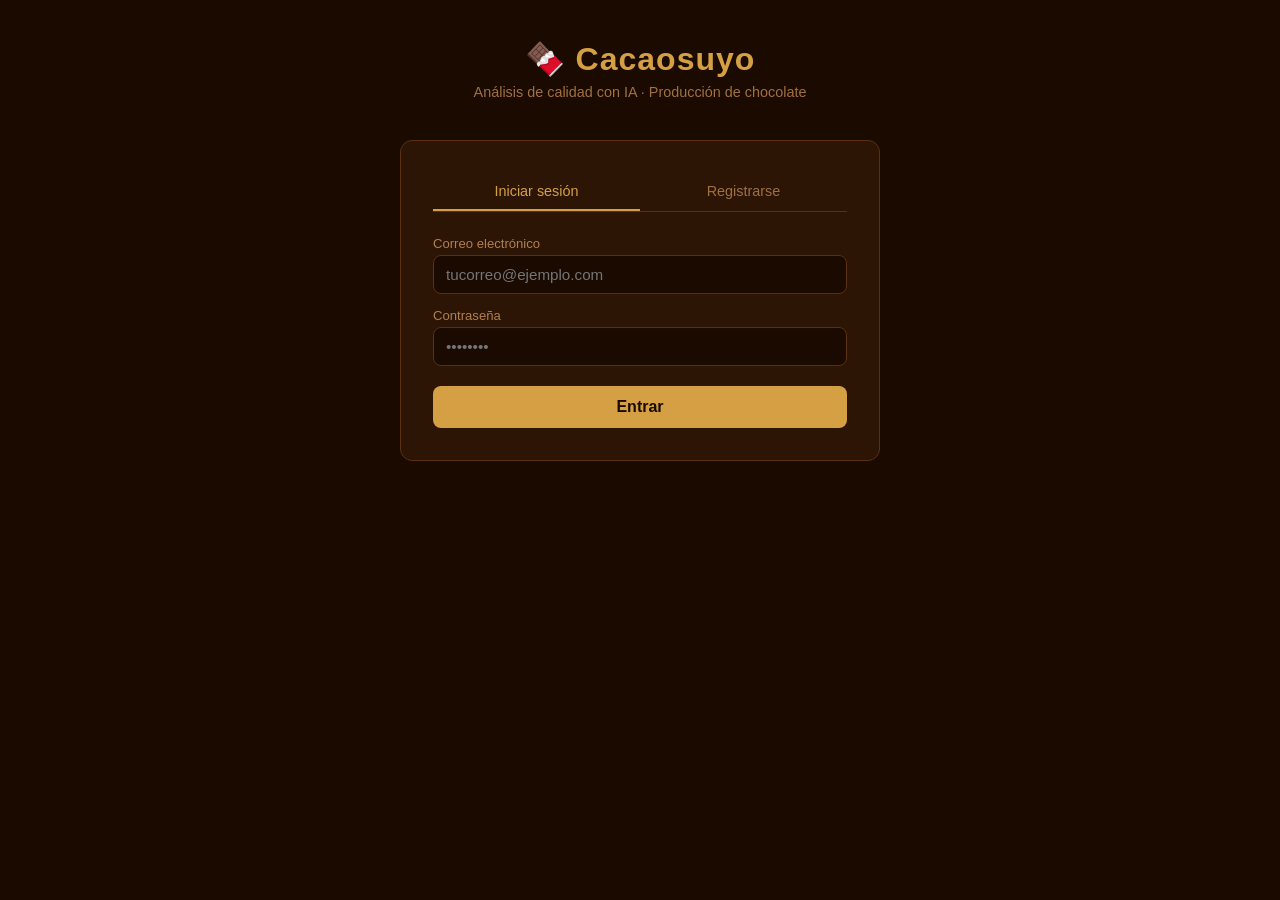
==== cacaosuyo_frontend.html @ 60d4258c "Add files via upload" ====
<!DOCTYPE html>
<html lang="es">
<head>
  <meta charset="UTF-8" />
  <meta name="viewport" content="width=device-width, initial-scale=1.0"/>
  <title>Cacaosuyo – Análisis de Chocolate</title>
  <style>
    * { box-sizing: border-box; margin: 0; padding: 0; }

    body {
      font-family: 'Segoe UI', sans-serif;
      background: #1a0a00;
      color: #f5e6d0;
      min-height: 100vh;
      display: flex;
      flex-direction: column;
      align-items: center;
      padding: 40px 20px;
    }

    h1 {
      font-size: 2rem;
      color: #d4a043;
      margin-bottom: 6px;
      letter-spacing: 1px;
    }

    .subtitle {
      color: #a07040;
      font-size: 0.9rem;
      margin-bottom: 40px;
    }

    .card {
      background: #2c1505;
      border: 1px solid #5a3010;
      border-radius: 12px;
      padding: 32px;
      width: 100%;
      max-width: 480px;
      margin-bottom: 24px;
    }

    .card h2 {
      font-size: 1.1rem;
      color: #d4a043;
      margin-bottom: 20px;
      border-bottom: 1px solid #5a3010;
      padding-bottom: 10px;
    }

    .tabs {
      display: flex;
      gap: 0;
      margin-bottom: 24px;
      border-bottom: 1px solid #5a3010;
    }

    .tab {
      flex: 1;
      padding: 10px;
      text-align: center;
      cursor: pointer;
      color: #a07040;
      font-size: 0.9rem;
      border-bottom: 2px solid transparent;
      transition: all 0.2s;
    }

    .tab.active {
      color: #d4a043;
      border-bottom: 2px solid #d4a043;
    }

    label {
      display: block;
      font-size: 0.82rem;
      color: #b08050;
      margin-bottom: 4px;
      margin-top: 14px;
    }

    input[type="text"],
    input[type="email"],
    input[type="password"],
    select {
      width: 100%;
      padding: 10px 12px;
      background: #1a0a00;
      border: 1px solid #5a3010;
      border-radius: 8px;
      color: #f5e6d0;
      font-size: 0.95rem;
      outline: none;
      transition: border-color 0.2s;
    }

    input:focus, select:focus {
      border-color: #d4a043;
    }

    button {
      margin-top: 20px;
      width: 100%;
      padding: 12px;
      background: #d4a043;
      color: #1a0a00;
      border: none;
      border-radius: 8px;
      font-size: 1rem;
      font-weight: 700;
      cursor: pointer;
      transition: background 0.2s;
    }

    button:hover { background: #e8b855; }
    button:disabled { background: #6b5020; color: #a07040; cursor: not-allowed; }

    .msg {
      margin-top: 14px;
      padding: 10px 14px;
      border-radius: 8px;
      font-size: 0.88rem;
    }

    .msg.error { background: #4a1010; color: #ff9090; border: 1px solid #801010; }
    .msg.success { background: #0a3010; color: #90e090; border: 1px solid #105010; }
    .msg.info { background: #1a2a40; color: #90c0ff; border: 1px solid #204080; }

    .upload-area {
      border: 2px dashed #5a3010;
      border-radius: 10px;
      padding: 30px;
      text-align: center;
      cursor: pointer;
      transition: border-color 0.2s, background 0.2s;
      margin-top: 14px;
      position: relative;
    }

    .upload-area:hover, .upload-area.dragover {
      border-color: #d4a043;
      background: #3a1a05;
    }

    .upload-area input[type="file"] {
      position: absolute;
      inset: 0;
      opacity: 0;
      cursor: pointer;
      width: 100%;
      height: 100%;
    }

    .upload-icon { font-size: 2.5rem; margin-bottom: 8px; }
    .upload-text { color: #a07040; font-size: 0.9rem; }
    .upload-filename { color: #d4a043; font-size: 0.9rem; margin-top: 8px; font-weight: 600; }

    #preview-img {
      max-width: 100%;
      max-height: 200px;
      border-radius: 8px;
      margin-top: 14px;
      display: none;
    }

    .json-box {
      background: #0d0500;
      border: 1px solid #5a3010;
      border-radius: 8px;
      padding: 16px;
      margin-top: 16px;
      font-family: 'Courier New', monospace;
      font-size: 0.82rem;
      white-space: pre-wrap;
      word-break: break-word;
      max-height: 350px;
      overflow-y: auto;
      color: #90e0a0;
      display: none;
    }

    .btn-secondary {
      background: #3a1a05;
      color: #d4a043;
      border: 1px solid #5a3010;
      margin-top: 10px;
    }
    .btn-secondary:hover { background: #4a2a10; }

    .btn-download {
      background: #2a5020;
      color: #90e090;
      margin-top: 10px;
      display: none;
    }
    .btn-download:hover { background: #3a7030; }

    .btn-danger {
      background: #3a1010;
      color: #ff9090;
      border: 1px solid #801010;
      margin-top: 10px;
    }
    .btn-danger:hover { background: #4a1515; }

    .divider {
      border: none;
      border-top: 1px solid #5a3010;
      margin: 20px 0 0 0;
    }

    .hidden { display: none !important; }

    .tag-logged {
      font-size: 0.8rem;
      color: #90c060;
      background: #0a2010;
      border: 1px solid #205010;
      border-radius: 20px;
      padding: 3px 12px;
      display: inline-block;
      margin-bottom: 16px;
    }

    .spinner {
      display: inline-block;
      width: 16px; height: 16px;
      border: 2px solid #1a0a00;
      border-top-color: transparent;
      border-radius: 50%;
      animation: spin 0.7s linear infinite;
      margin-right: 8px;
      vertical-align: middle;
    }
    @keyframes spin { to { transform: rotate(360deg); } }

    .result-actions {
      display: none;
      flex-direction: column;
      gap: 0;
    }
  </style>
</head>
<body>

  <h1>🍫 Cacaosuyo</h1>
  <p class="subtitle">Análisis de calidad con IA · Producción de chocolate</p>

  <!-- LOGIN / REGISTRO -->
  <div class="card" id="card-auth">
    <div class="tabs">
      <div class="tab active" id="tab-login" onclick="switchTab('login')">Iniciar sesión</div>
      <div class="tab" id="tab-registro" onclick="switchTab('registro')">Registrarse</div>
    </div>

    <!-- LOGIN -->
    <div id="form-login">
      <label>Correo electrónico</label>
      <input type="email" id="login-email" placeholder="tucorreo@ejemplo.com" />
      <label>Contraseña</label>
      <input type="password" id="login-pass" placeholder="••••••••" />
      <button onclick="login()">Entrar</button>
      <div id="login-msg"></div>
    </div>

    <!-- REGISTRO -->
    <div id="form-registro" class="hidden">
      <label>Nombre</label>
      <input type="text" id="reg-nombre" placeholder="Tu nombre" />
      <label>Correo electrónico</label>
      <input type="email" id="reg-email" placeholder="tucorreo@ejemplo.com" />
      <label>Contraseña</label>
      <input type="password" id="reg-pass" placeholder="Mínimo 8 caracteres con números" />
      <button onclick="registrar()">Crear cuenta</button>
      <div id="reg-msg"></div>
    </div>
  </div>

  <!-- UPLOAD -->
  <div class="card hidden" id="card-upload">
    <h2>Analizar muestra</h2>
    <div class="tag-logged" id="user-tag">👤 Usuario</div>

    <label>Etapa de producción</label>
    <select id="etapa-select">
      <option value="tostado">🔥 Tostado</option>
      <option value="refinado">⚙️ Refinado</option>
      <option value="moldeado">🍫 Moldeado</option>
    </select>

    <label>Foto de la muestra</label>
    <div class="upload-area" id="upload-area">
      <input type="file" id="file-input" accept="image/*" onchange="onFileSelected(event)" />
      <div class="upload-icon">📷</div>
      <div class="upload-text">Haz clic o arrastra una foto aquí</div>
      <div class="upload-filename" id="filename-label"></div>
    </div>

    <img id="preview-img" alt="Vista previa" />

    <button id="btn-analizar" onclick="analizar()" disabled>Analizar con IA</button>
    <div id="upload-msg"></div>

    <div class="json-box" id="json-result"></div>

    <div class="result-actions" id="result-actions">
      <button class="btn-download" id="btn-download" onclick="descargarJSON()" style="display:block; margin-top:10px;">⬇ Descargar JSON</button>
      <button class="btn-secondary" onclick="nuevaFoto()">📷 Analizar otra foto</button>
      <hr class="divider" />
      <button class="btn-danger" onclick="logout()">Cerrar sesión</button>
    </div>

    <!-- botón cerrar sesión visible siempre (antes de analizar) -->
    <button class="btn-danger" id="btn-logout-simple" onclick="logout()" style="margin-top:30px;">Cerrar sesión</button>
  </div>

<script>
  const API = "https://web-production-0b0f9.up.railway.app";
  let token = null;
  let nombreUsuario = "";
  let ultimoJSON = null;
  let ultimaEtapa = "";

  function showMsg(id, texto, tipo) {
    const el = document.getElementById(id);
    el.className = "msg " + tipo;
    el.innerHTML = texto;
    el.style.display = texto ? "block" : "none";
  }

  function switchTab(tab) {
    document.getElementById("tab-login").classList.toggle("active", tab === "login");
    document.getElementById("tab-registro").classList.toggle("active", tab === "registro");
    document.getElementById("form-login").classList.toggle("hidden", tab !== "login");
    document.getElementById("form-registro").classList.toggle("hidden", tab !== "registro");
    showMsg("login-msg", "", "");
    showMsg("reg-msg", "", "");
  }

  async function login() {
    const email = document.getElementById("login-email").value.trim();
    const pass = document.getElementById("login-pass").value;
    if (!email || !pass) { showMsg("login-msg", "Completa todos los campos.", "error"); return; }
    showMsg("login-msg", '<span class="spinner"></span>Ingresando...', "info");
    try {
      const resp = await fetch(`${API}/auth/login`, {
        method: "POST",
        headers: { "Content-Type": "application/json" },
        body: JSON.stringify({ email, contraseña: pass })
      });
      const data = await resp.json();
      if (!resp.ok) { showMsg("login-msg", data.detail || "Error al iniciar sesión.", "error"); return; }
      entrarApp(data.token, data.nombre);
    } catch (e) {
      showMsg("login-msg", "No se pudo conectar con el servidor.", "error");
    }
  }

  async function registrar() {
    const nombre = document.getElementById("reg-nombre").value.trim();
    const email = document.getElementById("reg-email").value.trim();
    const pass = document.getElementById("reg-pass").value;
    if (!nombre || !email || !pass) { showMsg("reg-msg", "Completa todos los campos.", "error"); return; }
    showMsg("reg-msg", '<span class="spinner"></span>Creando cuenta...', "info");
    try {
      const resp = await fetch(`${API}/auth/register`, {
        method: "POST",
        headers: { "Content-Type": "application/json" },
        body: JSON.stringify({ nombre, email, contraseña: pass })
      });
      const data = await resp.json();
      if (!resp.ok) { showMsg("reg-msg", data.detail || "Error al registrarse.", "error"); return; }
      showMsg("reg-msg", "✅ Cuenta creada. Iniciando sesión...", "success");
      setTimeout(() => {
        document.getElementById("login-email").value = email;
        document.getElementById("login-pass").value = pass;
        switchTab("login");
        login();
      }, 1000);
    } catch (e) {
      showMsg("reg-msg", "No se pudo conectar con el servidor.", "error");
    }
  }

  function entrarApp(tok, nombre) {
    token = tok;
    nombreUsuario = nombre;
    document.getElementById("card-auth").classList.add("hidden");
    document.getElementById("card-upload").classList.remove("hidden");
    document.getElementById("user-tag").textContent = "👤 " + nombreUsuario;
  }

  function onFileSelected(event) {
    const file = event.target.files[0];
    if (!file) return;
    document.getElementById("filename-label").textContent = file.name;
    document.getElementById("btn-analizar").disabled = false;
    const reader = new FileReader();
    reader.onload = (e) => {
      const img = document.getElementById("preview-img");
      img.src = e.target.result;
      img.style.display = "block";
    };
    reader.readAsDataURL(file);
    document.getElementById("json-result").style.display = "none";
    document.getElementById("result-actions").style.display = "none";
    document.getElementById("btn-logout-simple").style.display = "block";
    showMsg("upload-msg", "", "");
  }

  // Drag & drop
  const area = document.getElementById("upload-area");
  area.addEventListener("dragover", e => { e.preventDefault(); area.classList.add("dragover"); });
  area.addEventListener("dragleave", () => area.classList.remove("dragover"));
  area.addEventListener("drop", e => {
    e.preventDefault();
    area.classList.remove("dragover");
    const file = e.dataTransfer.files[0];
    if (file) {
      document.getElementById("file-input").files = e.dataTransfer.files;
      onFileSelected({ target: { files: [file] } });
    }
  });

  async function analizar() {
    const fileInput = document.getElementById("file-input");
    const etapa = document.getElementById("etapa-select").value;
    if (!fileInput.files[0]) { showMsg("upload-msg", "Selecciona una foto primero.", "error"); return; }
    showMsg("upload-msg", '<span class="spinner"></span>Analizando con IA... esto puede tardar unos segundos.', "info");
    document.getElementById("btn-analizar").disabled = true;
    document.getElementById("json-result").style.display = "none";
    document.getElementById("result-actions").style.display = "none";
    document.getElementById("btn-logout-simple").style.display = "none";

    const formData = new FormData();
    formData.append("file", fileInput.files[0]);
    try {
      const resp = await fetch(`${API}/upload/${etapa}`, {
        method: "POST",
        headers: { "Authorization": `Bearer ${token}` },
        body: formData
      });
      const data = await resp.json();
      if (!resp.ok) {
        showMsg("upload-msg", data.detail || "Error en el análisis.", "error");
        document.getElementById("btn-analizar").disabled = false;
        document.getElementById("btn-logout-simple").style.display = "block";
        return;
      }
      ultimoJSON = data;
      ultimaEtapa = etapa;
      const jsonStr = JSON.stringify(data, null, 2);
      const box = document.getElementById("json-result");
      box.textContent = jsonStr;
      box.style.display = "block";
      document.getElementById("result-actions").style.display = "flex";
      showMsg("upload-msg", "✅ Análisis completado.", "success");
    } catch (e) {
      showMsg("upload-msg", "Error de conexión con el servidor.", "error");
      document.getElementById("btn-analizar").disabled = false;
      document.getElementById("btn-logout-simple").style.display = "block";
    }
  }

  function nuevaFoto() {
    document.getElementById("file-input").value = "";
    document.getElementById("filename-label").textContent = "";
    document.getElementById("preview-img").style.display = "none";
    document.getElementById("json-result").style.display = "none";
    document.getElementById("result-actions").style.display = "none";
    document.getElementById("btn-logout-simple").style.display = "block";
    document.getElementById("btn-analizar").disabled = true;
    showMsg("upload-msg", "", "");
    ultimoJSON = null;
  }

  function descargarJSON() {
    if (!ultimoJSON) return;
    const blob = new Blob([JSON.stringify(ultimoJSON, null, 2)], { type: "application/json" });
    const url = URL.createObjectURL(blob);
    const a = document.createElement("a");
    const fecha = new Date().toISOString().slice(0, 19).replace(/[:T]/g, "-");
    a.href = url;
    a.download = `cacaosuyo_${ultimaEtapa}_${fecha}.json`;
    a.click();
    URL.revokeObjectURL(url);
  }

  function logout() {
    token = null;
    nombreUsuario = "";
    ultimoJSON = null;
    document.getElementById("card-auth").classList.remove("hidden");
    document.getElementById("card-upload").classList.add("hidden");
    document.getElementById("login-email").value = "";
    document.getElementById("login-pass").value = "";
    document.getElementById("file-input").value = "";
    document.getElementById("filename-label").textContent = "";
    document.getElementById("preview-img").style.display = "none";
    document.getElementById("json-result").style.display = "none";
    document.getElementById("result-actions").style.display = "none";
    document.getElementById("btn-logout-simple").style.display = "block";
    showMsg("upload-msg", "", "");
    switchTab("login");
  }

  document.addEventListener("keydown", (e) => {
    if (e.key === "Enter" && !document.getElementById("card-auth").classList.contains("hidden")) {
      const tabActivo = document.getElementById("tab-login").classList.contains("active");
      tabActivo ? login() : registrar();
    }
  });
</script>
</body>
</html>
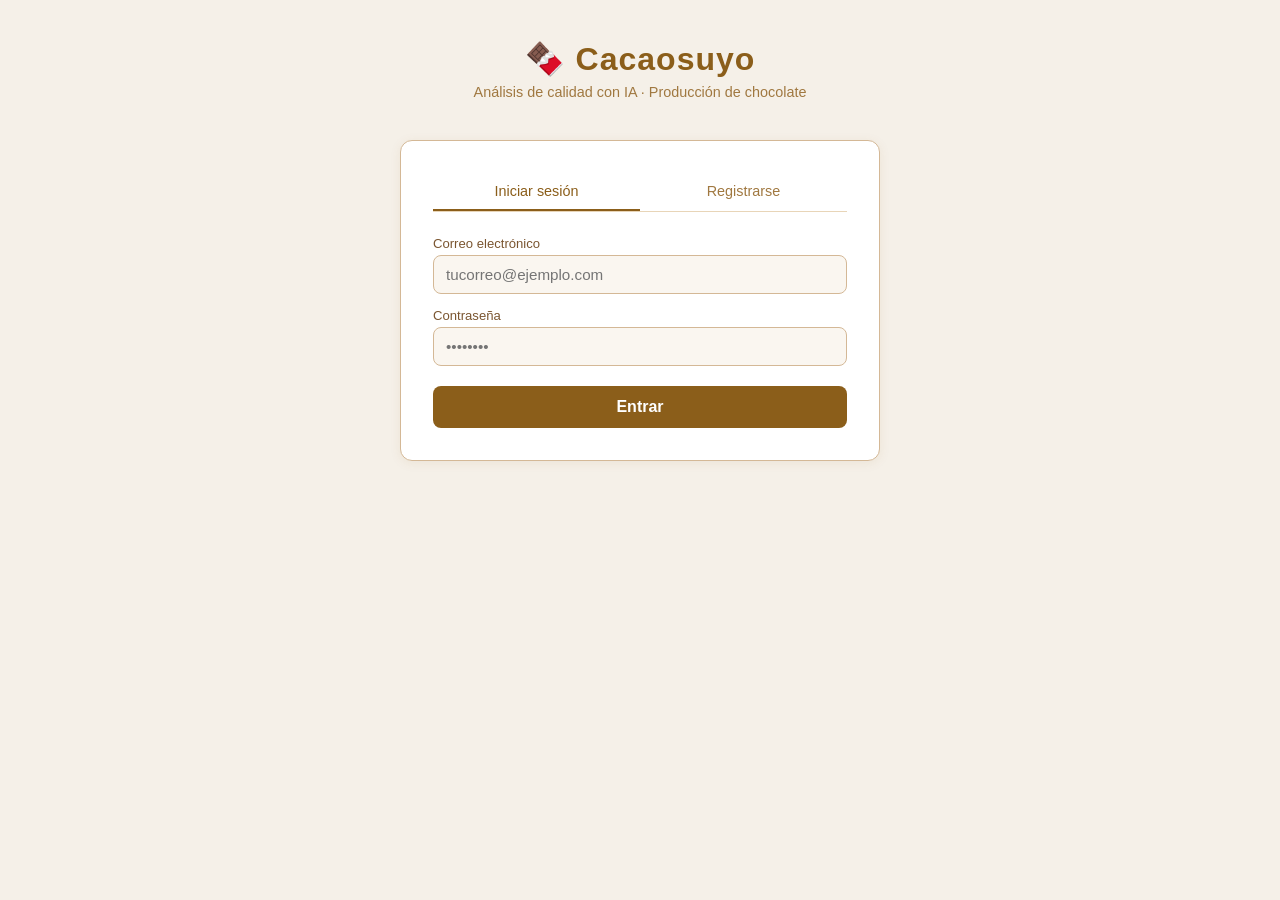
==== commit e35e8a7e: "Add files via upload" ====
--- a/cacaosuyo_frontend.html
+++ b/cacaosuyo_frontend.html
@@ -9,8 +9,8 @@
 
     body {
       font-family: 'Segoe UI', sans-serif;
-      background: #1a0a00;
-      color: #f5e6d0;
+      background: #f5f0e8;
+      color: #2c1a05;
       min-height: 100vh;
       display: flex;
       flex-direction: column;
@@ -20,32 +20,33 @@
 
     h1 {
       font-size: 2rem;
-      color: #d4a043;
+      color: #8b5e1a;
       margin-bottom: 6px;
       letter-spacing: 1px;
     }
 
     .subtitle {
-      color: #a07040;
+      color: #a07840;
       font-size: 0.9rem;
       margin-bottom: 40px;
     }
 
     .card {
-      background: #2c1505;
-      border: 1px solid #5a3010;
+      background: #ffffff;
+      border: 1px solid #d4b896;
       border-radius: 12px;
       padding: 32px;
       width: 100%;
       max-width: 480px;
       margin-bottom: 24px;
+      box-shadow: 0 2px 12px rgba(139,94,26,0.08);
     }
 
     .card h2 {
       font-size: 1.1rem;
-      color: #d4a043;
+      color: #8b5e1a;
       margin-bottom: 20px;
-      border-bottom: 1px solid #5a3010;
+      border-bottom: 1px solid #e8d5b8;
       padding-bottom: 10px;
     }
 
@@ -53,7 +54,7 @@
       display: flex;
       gap: 0;
       margin-bottom: 24px;
-      border-bottom: 1px solid #5a3010;
+      border-bottom: 1px solid #e8d5b8;
     }
 
     .tab {
@@ -61,21 +62,21 @@
       padding: 10px;
       text-align: center;
       cursor: pointer;
-      color: #a07040;
+      color: #a07840;
       font-size: 0.9rem;
       border-bottom: 2px solid transparent;
       transition: all 0.2s;
     }
 
     .tab.active {
-      color: #d4a043;
-      border-bottom: 2px solid #d4a043;
+      color: #8b5e1a;
+      border-bottom: 2px solid #8b5e1a;
     }
 
     label {
       display: block;
       font-size: 0.82rem;
-      color: #b08050;
+      color: #7a5530;
       margin-bottom: 4px;
       margin-top: 14px;
     }
@@ -86,25 +87,25 @@
     select {
       width: 100%;
       padding: 10px 12px;
-      background: #1a0a00;
-      border: 1px solid #5a3010;
+      background: #faf6f0;
+      border: 1px solid #d4b896;
       border-radius: 8px;
-      color: #f5e6d0;
+      color: #2c1a05;
       font-size: 0.95rem;
       outline: none;
       transition: border-color 0.2s;
     }
 
     input:focus, select:focus {
-      border-color: #d4a043;
+      border-color: #8b5e1a;
     }
 
     button {
       margin-top: 20px;
       width: 100%;
       padding: 12px;
-      background: #d4a043;
-      color: #1a0a00;
+      background: #8b5e1a;
+      color: #ffffff;
       border: none;
       border-radius: 8px;
       font-size: 1rem;
@@ -113,8 +114,8 @@
       transition: background 0.2s;
     }
 
-    button:hover { background: #e8b855; }
-    button:disabled { background: #6b5020; color: #a07040; cursor: not-allowed; }
+    button:hover { background: #a07020; }
+    button:disabled { background: #c8b090; color: #ffffff; cursor: not-allowed; }
 
     .msg {
       margin-top: 14px;
@@ -123,12 +124,12 @@
       font-size: 0.88rem;
     }
 
-    .msg.error { background: #4a1010; color: #ff9090; border: 1px solid #801010; }
-    .msg.success { background: #0a3010; color: #90e090; border: 1px solid #105010; }
-    .msg.info { background: #1a2a40; color: #90c0ff; border: 1px solid #204080; }
+    .msg.error { background: #fde8e8; color: #c0392b; border: 1px solid #f5b8b8; }
+    .msg.success { background: #e8f5e8; color: #27ae60; border: 1px solid #b8e0b8; }
+    .msg.info { background: #e8f0fd; color: #2471a3; border: 1px solid #b8d0f5; }
 
     .upload-area {
-      border: 2px dashed #5a3010;
+      border: 2px dashed #d4b896;
       border-radius: 10px;
       padding: 30px;
       text-align: center;
@@ -136,11 +137,12 @@
       transition: border-color 0.2s, background 0.2s;
       margin-top: 14px;
       position: relative;
+      background: #faf6f0;
     }
 
     .upload-area:hover, .upload-area.dragover {
-      border-color: #d4a043;
-      background: #3a1a05;
+      border-color: #8b5e1a;
+      background: #f5ede0;
     }
 
     .upload-area input[type="file"] {
@@ -153,8 +155,8 @@
     }
 
     .upload-icon { font-size: 2.5rem; margin-bottom: 8px; }
-    .upload-text { color: #a07040; font-size: 0.9rem; }
-    .upload-filename { color: #d4a043; font-size: 0.9rem; margin-top: 8px; font-weight: 600; }
+    .upload-text { color: #a07840; font-size: 0.9rem; }
+    .upload-filename { color: #8b5e1a; font-size: 0.9rem; margin-top: 8px; font-weight: 600; }
 
     #preview-img {
       max-width: 100%;
@@ -165,8 +167,8 @@
     }
 
     .json-box {
-      background: #0d0500;
-      border: 1px solid #5a3010;
+      background: #f5f0e8;
+      border: 1px solid #d4b896;
       border-radius: 8px;
       padding: 16px;
       margin-top: 16px;
@@ -176,37 +178,38 @@
       word-break: break-word;
       max-height: 350px;
       overflow-y: auto;
-      color: #90e0a0;
+      color: #2c5f2e;
       display: none;
     }
 
     .btn-secondary {
-      background: #3a1a05;
-      color: #d4a043;
-      border: 1px solid #5a3010;
+      background: #f5ede0;
+      color: #8b5e1a;
+      border: 1px solid #d4b896;
       margin-top: 10px;
     }
-    .btn-secondary:hover { background: #4a2a10; }
+    .btn-secondary:hover { background: #ede0cc; }
 
     .btn-download {
-      background: #2a5020;
-      color: #90e090;
+      background: #e8f5e8;
+      color: #27ae60;
+      border: 1px solid #b8e0b8;
       margin-top: 10px;
       display: none;
     }
-    .btn-download:hover { background: #3a7030; }
+    .btn-download:hover { background: #d0ecd0; }
 
     .btn-danger {
-      background: #3a1010;
-      color: #ff9090;
-      border: 1px solid #801010;
+      background: #fde8e8;
+      color: #c0392b;
+      border: 1px solid #f5b8b8;
       margin-top: 10px;
     }
-    .btn-danger:hover { background: #4a1515; }
+    .btn-danger:hover { background: #fad0d0; }
 
     .divider {
       border: none;
-      border-top: 1px solid #5a3010;
+      border-top: 1px solid #e8d5b8;
       margin: 20px 0 0 0;
     }
 
@@ -214,9 +217,9 @@
 
     .tag-logged {
       font-size: 0.8rem;
-      color: #90c060;
-      background: #0a2010;
-      border: 1px solid #205010;
+      color: #27ae60;
+      background: #e8f5e8;
+      border: 1px solid #b8e0b8;
       border-radius: 20px;
       padding: 3px 12px;
       display: inline-block;
@@ -226,7 +229,7 @@
     .spinner {
       display: inline-block;
       width: 16px; height: 16px;
-      border: 2px solid #1a0a00;
+      border: 2px solid #ffffff;
       border-top-color: transparent;
       border-radius: 50%;
       animation: spin 0.7s linear infinite;
